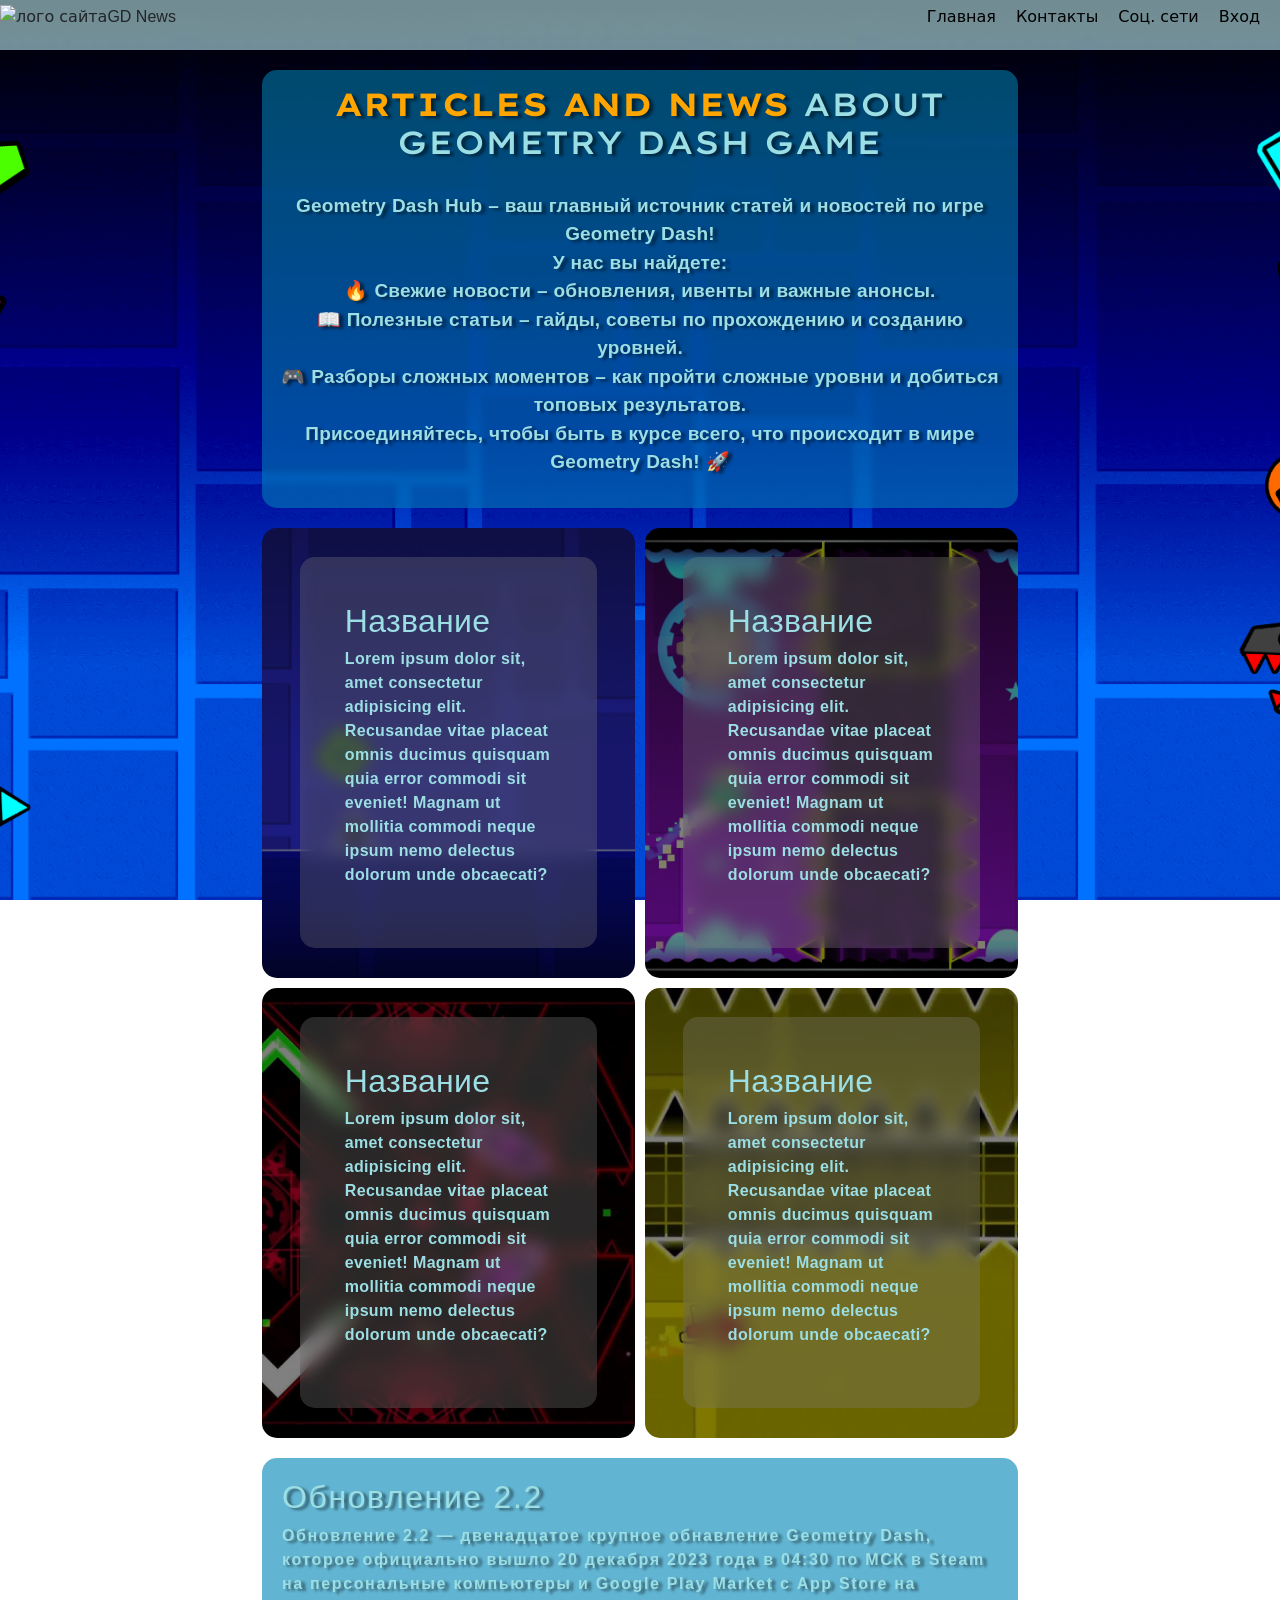
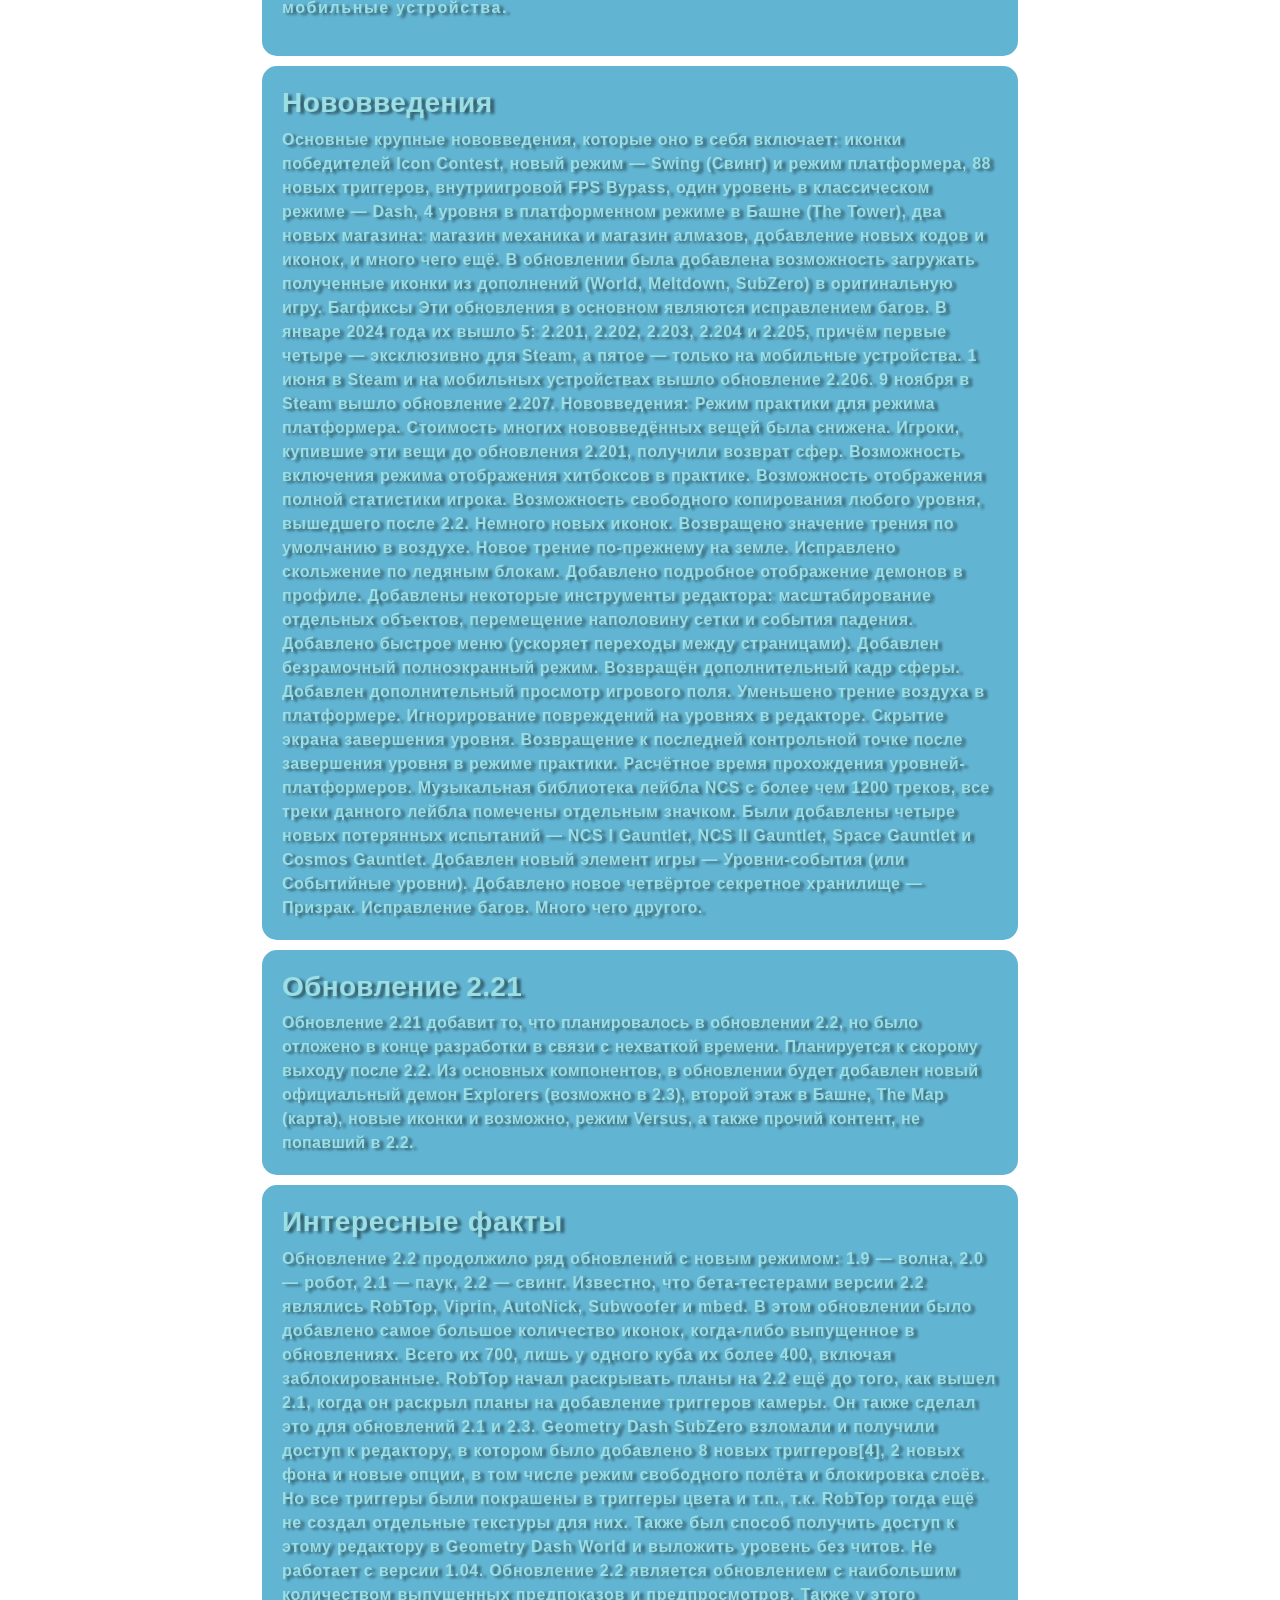
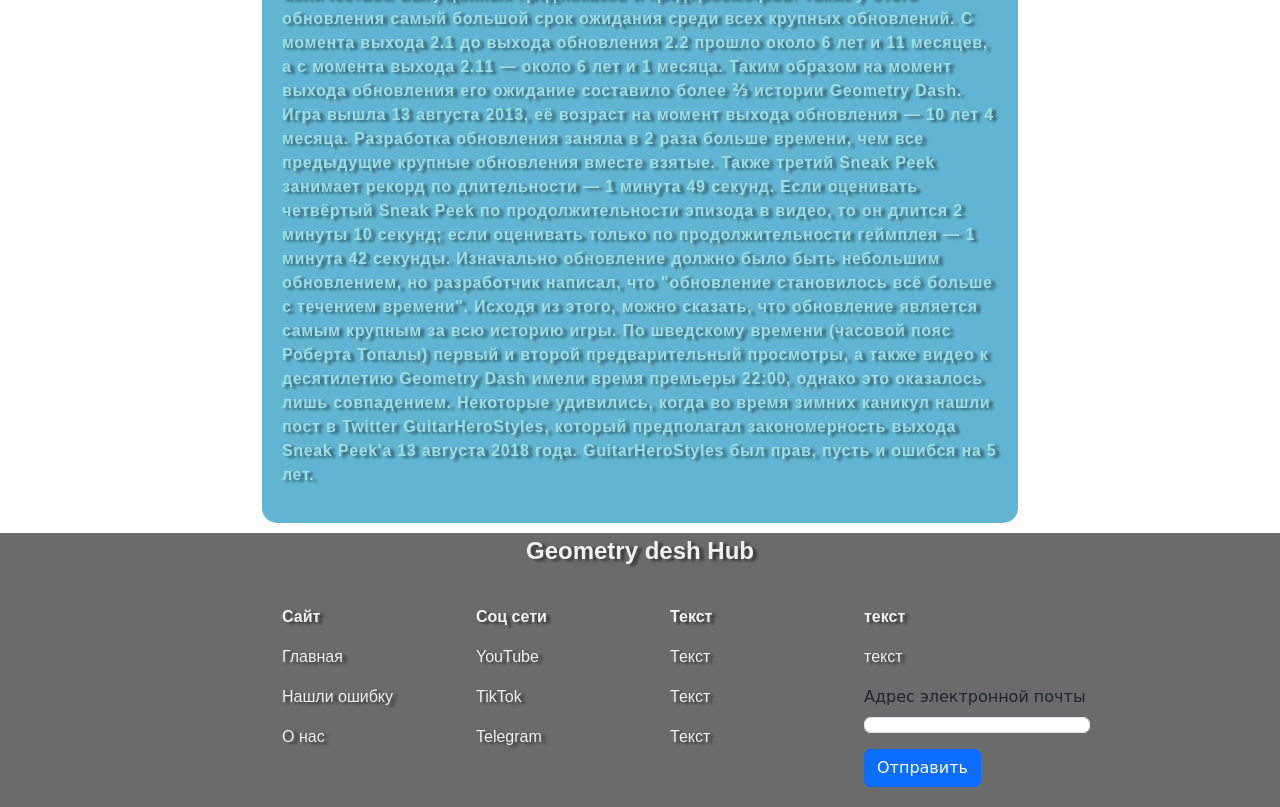
==== index.html @ f98a757c "first commit" ====
<!-- CTRL + / делает комментарий, комментарий вижу только я, компьютер их пропускает -->
<!-- Чтобы создать начальный код надо написать ! знак восклицания и нажать Enter -->
<!-- HTML это язык программирования на котором создаются страницы сайта -->
<!-- Чтобы запустить сайт можно просто открыть его в папке где он сохранен или... -->
<!-- Можно запустить сайта через расширение Live Server, нужно в коде HTML нажать ПКМ - Open with live Server -->

<!DOCTYPE html>
<html lang="ru">

<head>
    <meta charset="UTF-8">
    <meta name="viewport" content="width=device-width, initial-scale=1.0">

    <!-- link подключает CSS к HTML, в href указываем путь до CSS -->
    <link href="https://cdn.jsdelivr.net/npm/bootstrap@5.3.7/dist/css/bootstrap.min.css" rel="stylesheet"
        integrity="sha384-LN+7fdVzj6u52u30Kp6M/trliBMCMKTyK833zpbD+pXdCLuTusPj697FH4R/5mcr" crossorigin="anonymous">
    <link rel="stylesheet" href="/style.css">
    <!--  -->
    <script src="https://kit.fontawesome.com/f73ea55d07.js" crossorigin="anonymous"></script>

    <!-- Название вкладки -->
    <title>новости по Геометри Деш</title>
</head>

<body>

    <header>
        <div class="logo-and-name">
            <img src="" alt="лого сайта">
            <p>GD News</p>
        </div>



        <nav>
            <ul>
                <li><a href="#"><i class="fa-solid fa-house"></i> Главная</a></li>
                <li><a href="#"><i class="fa-solid fa-address-book"></i> Контакты</a></li>

                <li>
                    <a href="#"><i class="fa-solid fa-share-nodes"></i> Соц. сети</a>

                    <ul class="sub-menu">
                        <li><a href="#">YouTube</a></li>
                        <li><a href="#">TikTok</a></li>
                        <li><a href="#">Telegram</a></li>
                    </ul>
                </li>


                <li><a href="/login-page.html"><i class="fa-solid fa-right-to-bracket"></i> Вход</a></li>
            </ul>
        </nav>
    </header>



    <main>
        <!-- первый раздел -->
        <section class="hero container">
            <div class="hero__inner ">
                <!-- Заголовки бывают от h1 до h6 -->
                <h1><span><i class="fa-solid fa-house"></i> Articles and news</span> about Geometry Dash game</h1>
                <!-- параграф - обычный текст -->
                <p>Geometry Dash Hub – ваш главный источник статей и новостей по игре Geometry Dash! <br>
                    У нас вы найдете: <br>
                    🔥 Свежие новости – обновления, ивенты и важные анонсы. <br>
                    📖 Полезные статьи – гайды, советы по прохождению и созданию уровней. <br>
                    🎮 Разборы сложных моментов – как пройти сложные уровни и добиться топовых результатов. <br>
                    Присоединяйтесь, чтобы быть в курсе всего, что происходит в мире Geometry Dash! 🚀
                </p>
            </div>
        </section>


        <!-- второй раздел на сайте -->
        <section class="selecteon-two container">
            <div class="selecteon-two__iner ">
                <!-- карточка 1-->
                <div class="selecteon-two__iner__item">
                    <div class="selecteon-two__iner__item__description">
                        <h3>Название</h3>
                        <p>Lorem ipsum dolor sit, amet consectetur adipisicing elit. Recusandae vitae placeat omnis
                            ducimus
                            quisquam quia error commodi sit eveniet! Magnam ut mollitia commodi neque ipsum nemo
                            delectus
                            dolorum unde obcaecati?</p>
                    </div>
                    <img src="/img/lvl1.jpg" alt="картинка">
                    <!-- img это тег который добавляет картинку -->
                    <!-- src это доп. свойство (атрибуты) тега которое указывает путь до картинки -->
                    <!-- / означает обращение к главной папке на сайте -->
                    <!-- alt это доп. свойство (атрибуты) текст который появляется если картинка сломалась -->
                    <!-- width это доп. свойство (атрибуты) ширина картинки -->
                    <!-- title это доп. свойство (атрибуты) всплывающая подсказка для при наведении мышкой на картинку -->
                </div>
                <!-- карточка 2 -->
                <div class="selecteon-two__iner__item">
                    <div class="selecteon-two__iner__item__description">
                        <h3>Название</h3>
                        <p>Lorem ipsum dolor sit, amet consectetur adipisicing elit. Recusandae vitae placeat omnis
                            ducimus
                            quisquam quia error commodi sit eveniet! Magnam ut mollitia commodi neque ipsum nemo
                            delectus
                            dolorum unde obcaecati?</p>
                    </div>
                    <img src="/img/lvl2.webp" alt="картинка">
                </div>
                <!-- карточка 3-->
                <div class="selecteon-two__iner__item">
                    <div class="selecteon-two__iner__item__description">
                        <h3>Название</h3>
                        <p>Lorem ipsum dolor sit, amet consectetur adipisicing elit. Recusandae vitae placeat omnis
                            ducimus
                            quisquam quia error commodi sit eveniet! Magnam ut mollitia commodi neque ipsum nemo
                            delectus
                            dolorum unde obcaecati?</p>
                    </div>
                    <img src="/img/lvl3.jpg" alt="картинка">
                </div>

                <!-- карточка 4-->
                <div class="selecteon-two__iner__item">
                    <div class="selecteon-two__iner__item__description">
                        <h3>Название</h3>
                        <p>Lorem ipsum dolor sit, amet consectetur adipisicing elit. Recusandae vitae placeat omnis
                            ducimus
                            quisquam quia error commodi sit eveniet! Magnam ut mollitia commodi neque ipsum nemo
                            delectus
                            dolorum unde obcaecati?</p>
                    </div>
                    <img src="/img/lvl4.webp" alt="картинка">
                </div>
            </div>
        </section>


        <!-- остальные разделы -->
        <section class="rasdel container">
            <div class="rasdel-text rasdel-vtorov__inner">
                <h2>Обновление 2.2</h2>
                <p><b>Обновление 2.2</b> — двенадцатое крупное обнавление Geometry Dash, которое официально вышло 20
                    декабря
                    2023 года в 04:30 по МСК в Steam на персональные компьютеры и Google Play Market с App Store на
                    мобильные
                    устройства.
                </p>
            </div>
        </section>


        <section class="rasdel container">
            <div class="rasdel-text rasdel-tretiv__inner">
                <h3><b>Нововведения</b></h3>
                Основные крупные нововведения, которые оно в себя включает: иконки победителей Icon Contest, новый режим
                — Swing
                (Свинг) и режим платформера, 88 новых триггеров, внутриигровой FPS Bypass, один уровень в классическом
                режиме —
                Dash, 4 уровня в платформенном режиме в Башне (The Tower), два новых магазина: магазин механика и
                магазин
                алмазов, добавление новых кодов и иконок, и много чего ещё.
                В обновлении была добавлена возможность загружать полученные иконки из дополнений (World, Meltdown,
                SubZero) в
                оригинальную игру.
                Багфиксы
                Эти обновления в основном являются исправлением багов. В январе 2024 года их вышло 5: 2.201, 2.202,
                2.203, 2.204
                и 2.205, причём первые четыре — эксклюзивно для Steam, а пятое — только на мобильные устройства. 1 июня
                в Steam
                и на мобильных устройствах вышло обновление 2.206. 9 ноября в Steam вышло обновление 2.207.
                Нововведения:
                Режим практики для режима платформера.
                Стоимость многих нововведённых вещей была снижена.
                Игроки, купившие эти вещи до обновления 2.201, получили возврат сфер.
                Возможность включения режима отображения хитбоксов в практике.
                Возможность отображения полной статистики игрока.
                Возможность свободного копирования любого уровня, вышедшего после 2.2.
                Немного новых иконок.
                Возвращено значение трения по умолчанию в воздухе. Новое трение по-прежнему на земле.
                Исправлено скольжение по ледяным блокам.
                Добавлено подробное отображение демонов в профиле.
                Добавлены некоторые инструменты редактора: масштабирование отдельных объектов, перемещение наполовину
                сетки и
                события падения.
                Добавлено быстрое меню (ускоряет переходы между страницами).
                Добавлен безрамочный полноэкранный режим.
                Возвращён дополнительный кадр сферы.
                Добавлен дополнительный просмотр игрового поля.
                Уменьшено трение воздуха в платформере.
                Игнорирование повреждений на уровнях в редакторе.
                Скрытие экрана завершения уровня.
                Возвращение к последней контрольной точке после завершения уровня в режиме практики.
                Расчётное время прохождения уровней-платформеров.
                Музыкальная библиотека лейбла NCS с более чем 1200 треков, все треки данного лейбла помечены отдельным
                значком.
                Были добавлены четыре новых потерянных испытаний — NCS I Gauntlet, NCS II Gauntlet, Space Gauntlet и
                Cosmos
                Gauntlet.
                Добавлен новый элемент игры — Уровни-события (или Событийные уровни).
                Добавлено новое четвёртое секретное хранилище — Призрак.
                Исправление багов.
                Много чего другого.
            </div>
        </section>


        <section class="rasdel container">
            <div class="rasdel-text rasdel-hetvert__inner">
                <h3><b>Обновление 2.21</b></h3>
                Обновление 2.21 добавит то, что планировалось в обновлении 2.2, но было отложено в конце разработки в
                связи с
                нехваткой времени. Планируется к скорому выходу после 2.2. Из основных компонентов, в обновлении будет
                добавлен
                новый официальный демон Explorers (возможно в 2.3), второй этаж в Башне, The Map (карта), новые иконки и
                возможно, режим Versus, а также прочий контент, не попавший в 2.2.
            </div>
        </section>


        <section class="rasdel container">
            <div class="rasdel-text rasdel-pat__inner">
                <h3><b>Интересные факты</b></h3>
                Обновление 2.2 продолжило ряд обновлений с новым режимом: 1.9 — волна, 2.0 — робот, 2.1 — паук, 2.2 —
                свинг.
                Известно, что бета-тестерами версии 2.2 являлись RobTop, Viprin, AutoNick, Subwoofer и mbed.
                В этом обновлении было добавлено самое большое количество иконок, когда-либо выпущенное в обновлениях.
                Всего их
                700, лишь у одного куба их более 400, включая заблокированные.
                RobTop начал раскрывать планы на 2.2 ещё до того, как вышел 2.1, когда он раскрыл планы на добавление
                триггеров
                камеры.
                Он также сделал это для обновлений 2.1 и 2.3.
                Geometry Dash SubZero взломали и получили доступ к редактору, в котором было добавлено 8 новых
                триггеров[4], 2
                новых фона и новые опции, в том числе режим свободного полёта и блокировка слоёв. Но все триггеры были
                покрашены
                в триггеры цвета и т.п., т.к. RobTop тогда ещё не создал отдельные текстуры для них.
                Также был способ получить доступ к этому редактору в Geometry Dash World и выложить уровень без читов.
                Не
                работает с версии 1.04.
                Обновление 2.2 является обновлением с наибольшим количеством выпущенных предпоказов и предпросмотров.
                Также у
                этого обновления самый большой срок ожидания среди всех крупных обновлений. С момента выхода 2.1 до
                выхода
                обновления 2.2 прошло около 6 лет и 11 месяцев, а с момента выхода 2.11 — около 6 лет и 1 месяца.
                Таким образом на момент выхода обновления его ожидание составило более ⅔ истории Geometry Dash. Игра
                вышла 13
                августа 2013, её возраст на момент выхода обновления — 10 лет 4 месяца. Разработка обновления заняла в 2
                раза
                больше времени, чем все предыдущие крупные обновления вместе взятые.
                Также третий Sneak Peek занимает рекорд по длительности — 1 минута 49 секунд.
                Если оценивать четвёртый Sneak Peek по продолжительности эпизода в видео, то он длится 2 минуты 10
                секунд; если
                оценивать только по продолжительности геймплея — 1 минута 42 секунды.
                Изначально обновление должно было быть небольшим обновлением, но разработчик написал, что "обновление
                становилось всё больше с течением времени".
                Исходя из этого, можно сказать, что обновление является самым крупным за всю историю игры.
                По шведскому времени (часовой пояс Роберта Топалы) первый и второй предварительный просмотры, а также
                видео к
                десятилетию Geometry Dash имели время премьеры 22:00, однако это оказалось лишь совпадением.
                Некоторые удивились, когда во время зимних каникул нашли пост в Twitter GuitarHeroStyles, который
                предполагал
                закономерность выхода Sneak Peek'а 13 августа 2018 года. GuitarHeroStyles был прав, пусть и ошибся на 5
                лет.
                </p>
            </div>
        </section>


        <!-- Маркерованый список -->
        <!-- <ul>
            <li>пункт</li>
            <li>пункт</li>
            <li>пункт</li>
            <li>пункт</li>
            <li>пункт</li>
            <li>пункт</li>
        </ul>
        <ol>
            <li>пункт</li>
            <li>пункт</li>
            <li>пункт</li>
            <li>пункт</li>
            <li>пункт</li>
        </ol>
        
        <li><b>Делает жирныйм текст.</b> Lorem ipsum dolor sit. Laborum, eum.</li>
        <li><i>Делает курсивы наклонный текст</i> Lorem elit. Velit, consequuntur?</li>
        <li><mark>Делает выделенный текст маркером</mark> elit. Fugit, nisi.</li>
        <li><del>Lorem ipsum dolor sit amet consectetur adipisicing elit.</del> Iste, natus?</li>
        <li>Lorem в квадрате<sup>2</sup> ipsum dolor sit amet.</li>
        <li><del><i><b>Комбинируем все стили для текста</b></i></del></li>
        <li>Lorem с нижним добавлением<sub>нижнее добавление</sub> consectetur adipisicing elit. Ullam, praesentium.</li> -->
    </main>

    <footer>
        <div class="footer__inner container">
            <p><b>Geometry desh Hub</b></p>
            <div class="grid-container">
                <div class="grid-container-item">
                    <p><b>Сайт</b></p>
                    <p>Главная</p>
                    <p>Нашли ошибку</p>
                    <p>О нас</p>

                </div>
                <div class="grid-container-item">
                    <p><b>Соц сети</b></p>
                    <p>YouTube</p>
                    <p>TikTok</p>
                    <p>Telegram</p>
                </div>
                <div class="grid-container-item">
                    <p><b>Текст</b></p>
                    <p>Текст</p>
                    <p>Текст</p>
                    <p>Текст</p>
                </div>
                <div class="grid-container-item item-4">
                    <p><b>текст</b></p>
                    <p>текст</p>
                    <form>
                        <div class="mb-3">
                            <label for="exampleInputEmail1" class="form-label">Адрес электронной почты</label>
                            <input type="email" class="form-control" id="exampleInputEmail1"
                            aria-describedby="emailHelp">

                        </div>

                        <button type="submit" class="btn btn-primary">Отправить</button>
                    </form>

                </div>
            </div>
        </div>
    </footer>

</body>

</html>
---- style.css ----
/* импортируем шрифт с сайта Google Fonts к себе на сайт  */
@import url('https://fonts.googleapis.com/css2?family=Lexend+Giga:wght@100..900&display=swap');
/* font-family: "Lexend Giga", sans-serif; */

/*Звездочка это - стиль который задается всем объектам  */
*{
    margin: 0;
    padding: 0;
    box-sizing: border-box; /* Чтобы не выходить за пределы блока если добавил padding */
}

:root{
    --conteiner-padding: 0 15%;
    --conteiner-padding-s: 0 10px;
}

body {
    background: url('/img/фон\ для\ сайта\ геометри\ деш.png') no-repeat center center fixed;
    background-size: cover;
    height: 100vh;
    font-size: 16px;
    
}

section{
    margin-bottom: 20px;
}

.container {
    padding: var(--conteiner-padding);
}

a {
    text-decoration: none;
    color: black;

}

ul {
    list-style: none;
}

/* ----------------------------------------------------- */
/* Общие стили для медиа Desktop First */
/* ----------------------------------------------------- */


/* 1399px и меньше */
@media (max-width: 1399px) {

}


/* 1199px и меньше */
@media (max-width: 1199px) {
   
}


/* 991px и меньше */
@media (max-width: 991px) {
   
}


/* 767px и меньше */
@media (max-width: 767px) {
   .container { padding: var(--conteiner-padding-s); }
}


/* 575px и меньше */
@media (max-width: 575px) {
   
}









































/* Верхняя часть сайта */
header{
    position: fixed;
    height: 50px;
    width: 100%;
    display: flex;
    justify-content: space-between;
    align-items: center;
    background-color: rgba(197, 245, 255, 0.575);
    padding: var(--conteiner-margin);
    z-index: 1000;
    box-sizing: border-box;
    backdrop-filter: blur(3px);
    
}

.logo-and-name{
    display: flex;
}

.logo-and-name p {
    font-family: Impact, Haettenschweiler, 'Arial Narrow Bold', sans-serif;
}

nav {
    display: flex;
    color: black;
    
}
nav ul {
    display: flex;
}

nav ul li {
    position: relative;
    margin-right: 20px;
}

.sub-menu{
    display: none;
    position: absolute;
    padding: 20px;
    width: 84px;
    background-color: rgba(197, 245, 255, 0.575);
    border-radius: 15px;
}

.sub-menu li {
    margin-bottom: 20px;
}

.sub-menu li:last-child{
    margin-bottom: 0px;
}

nav ul li:hover .sub-menu {
   display: block; 
   position: absolute;
}




/* 767pх и меньше */ 
@media (max-width: 767px) {

    
    header{max-width: 720px;}

    nav{max-width: 720px;}

    nav ul li{max-width: 720px;}

    .sub-menu{max-width: 720px;}
}
/* 575px и меньше */
@media (max-width: 575px) {
    
    header{max-width: 100%;}

    nav{max-width: 100%;}

    nav ul li{max-width: 100%;}

    .sub-menu{max-width: 100%;}
}






































main{
    padding-top: 70px;
}


/* Дополнительные стили для контента */
.hero__inner {
    text-align: center;
    z-index: 1;    
    background: rgba(0, 136, 185, 0.545);
    border-radius: 15px;
    padding: 15px;
    margin-bottom: 20px;
    backdrop-filter: blur(3px);
    font-size: 19px;
}

.hero__inner h1{
    margin-bottom: 30px;
    font-family: "Lexend Giga", sans-serif;
    letter-spacing: 0.01em;
    font-size: 2rem;
    word-spacing: 0.3px;
    color: rgb(155, 222, 227);
    text-transform: uppercase;
    text-shadow: 4px 2px 3px rgba(0, 0, 0, 0.51);
    
}

.hero__inner h1 span{
    color: orange;
    font-weight: bold;
}

.hero__inner p{
    font-family: 'Franklin Gothic Medium', 'Arial Narrow', Arial, sans-serif;
    letter-spacing: 0.01em;
    word-spacing: 0.3px;
    color: rgb(155, 222, 227);
    text-shadow: 4px 2px 3px rgba(0, 0, 0, 0.51);
    font-weight: bold;
    
}





























/* вторая секция */
.selecteon-two{
    background-color: rgba(127, 255, 212, 0);
}

.selecteon-two__iner{
    display:flex;
    flex-wrap: wrap;
    gap: 10px;
}

.selecteon-two__iner__item{
    position: relative;
    padding: 5%;
    width: calc(50% - 5px);
    height: 50vh;
    display: flex;
    justify-content: center;
    align-items: center;
    flex-direction: column;
}

.selecteon-two__iner__item img{
    width: 100%;
    height: 100%;
    object-fit: cover;
    filter: brightness(50%);
    border-radius: 15px;
    z-index: 1;
    position: absolute;
}

.selecteon-two__iner__item__description{
    padding: 45px;
    background-color: rgba(128, 128, 128, 0.3);
    backdrop-filter: blur(9px);
    border-radius: 15px;
    font-family: 'Franklin Gothic Medium', 'Arial Narrow', Arial, sans-serif;
    letter-spacing: 0.02em;
    word-spacing: 0.4px;
    color: rgb(155, 222, 227);
    font-weight: bold;
    z-index: 2;
}

.selecteon-two__iner__item__description h3{
    
    font-size: 32px;
    margin-bottom: 7px;
}

/* 1399рx и меньше */
/* @media (max-width: 1399px) { 

} */

/* 1199px и меньше */
/* @media (max-width: 1199px) {
    
} */

/* 991px и меньше */ 
@media (max-width: 991px) {
    
   /* .selecteon-two{max-width: 960px;}

    .selecteon-two__iner__item{max-width: 960px;}

    .selecteon-two__iner__item img{max-width: 960px;}

    .selecteon-two__iner__item__description{max-width: 960px;} */
}

/* 767pх и меньше */ 
@media (max-width: 767px) {
    
    /* .selecteon-two{max-width: 720px;} */

    .selecteon-two__iner__item{
        width: 100%;
        height: 100%;
        padding: 60px 30px;
    }

    /* .selecteon-two__iner__item img{max-width: 720px;}

    .selecteon-two__iner__item__description{max-width: 720px;} */
}
/* 575px и меньше */
@media (max-width: 575px) {
    
    /* .selecteon-two{max-width: 100%;}

    .selecteon-two__iner__item{max-width: 100%;}

    .selecteon-two__iner__item img{max-width: 100%;}

    .selecteon-two__iner__item__description{max-width: 100%;} */
}


























.rasdel{ margin-bottom: 10px; }

.rasdel-text {
    padding: 20px;
    font-family: 'Franklin Gothic Medium', 'Arial Narrow', Arial, sans-serif;
    word-spacing: 0.4px; 
    color: rgb(155, 222, 227);
    font-weight: bold;
    text-shadow: 4px 2px 3px rgba(0, 0, 0, 0.51);
    background: rgba(0, 136, 185, 0.618);
    border-radius: 15px;
    backdrop-filter: blur(3px);
}

.rasdel-vtorov__inner{ letter-spacing: 0.1em; word-spacing: 0.3px;}

.rasdel-tretiv__inner{ letter-spacing: 0.03em;}

.rasdel-hetvert__inner{ letter-spacing: 0.02em;}

.rasdel-pat__inner{ letter-spacing: 0.04em;}


/* 767pх и меньше */ 
@media (max-width: 767px) {
    
    .rasdel-vtorov{max-width: 720px;}

    .rasdel-tretiv{max-width: 720px;}

    .rasdel-hetvert{max-width: 720px;}

    .rasdel-pat{max-width: 720px;}
}
/* 575px и меньше */
@media (max-width: 575px) {
    
    .rasdel-vtorov{max-width: 100%;}

    .rasdel-tretiv{max-width: 100%;}

    .rasdel-hetvert{max-width: 100%;}

    .rasdel-pat{max-width: 100%;}
}


































footer{
    background-color: rgb(107, 107, 107);
    
}

/* .footer__inner {
 
    
} */

footer .footer__inner > p {
    display: flex ;
    justify-content: center;
    font-size: 1.5rem;
}

footer .footer__inner p {
    font-family: 'Franklin Gothic Medium', 'Arial Narrow', Arial, sans-serif;
    color: rgb(240, 240, 240);
    text-shadow: 4px 2px 3px rgba(0, 0, 0, 0.51);
    
}

footer input{
    height: 16px;
    border-radius: 15px;
}




.grid-container{
    display: grid;
    /* grid-template-columns: repeat(4, 1fr); */
    grid-template-columns: repeat(auto-fit, minmax(150px, 1fr));
    gap: 20px;
}

.grid-container-item{
    margin: 20px;
}

.item-4 {
    min-width: max-content;
}


/* 767pх и меньше */ 
@media (max-width: 767px) {

    .item-4 { width: auto; min-width: none; }

    .footer__inner input { width: 100%; }
}
/* 575px и меньше */
@media (max-width: 575px) {
   
}









































/* страница регестрации *//* страница регестрации *//* страница регестрации *//* страница регестрации *//* страница регестрации *//* страница регестрации */
/* страница регестрации *//* страница регестрации *//* страница регестрации *//* страница регестрации *//* страница регестрации *//* страница регестрации */
/* страница регестрации *//* страница регестрации *//* страница регестрации *//* страница регестрации *//* страница регестрации *//* страница регестрации */
/* страница регестрации *//* страница регестрации *//* страница регестрации *//* страница регестрации *//* страница регестрации *//* страница регестрации */
/* страница регестрации *//* страница регестрации *//* страница регестрации *//* страница регестрации *//* страница регестрации *//* страница регестрации */
/* страница регестрации *//* страница регестрации *//* страница регестрации *//* страница регестрации *//* страница регестрации *//* страница регестрации */
/* страница регестрации *//* страница регестрации *//* страница регестрации *//* страница регестрации *//* страница регестрации *//* страница регестрации */
/* страница регестрации *//* страница регестрации *//* страница регестрации *//* страница регестрации *//* страница регестрации *//* страница регестрации */
/* страница регестрации *//* страница регестрации *//* страница регестрации *//* страница регестрации *//* страница регестрации *//* страница регестрации */
/* страница регестрации *//* страница регестрации *//* страница регестрации *//* страница регестрации *//* страница регестрации *//* страница регестрации */

.registration-page{
    background-color: white;
    display: grid;
    align-items: center;
    justify-content: center;
    
}
.registration-page form{
    background: rgba(0, 136, 185, 0.618);
    padding: 30px;
    
    border-radius: 15px;
    backdrop-filter: blur(4px);

}

.registration-page label{
    color: white;
    font-family: 'Franklin Gothic Medium', 'Arial Narrow', Arial, sans-serif;
    letter-spacing: 0.1em;
    word-spacing: 0.3px;
    text-shadow: 4px 2px 3px rgba(0, 0, 0, 0.51);
}

.registration-page input{
    margin-bottom: 15px;
    
}

.registration-page h1{
    color: white ;
    font-family: 'Franklin Gothic Medium', 'Arial Narrow', Arial, sans-serif;
    letter-spacing: 0.1em;
    word-spacing: 0.3px;
    text-shadow: 4px 2px 3px rgba(0, 0, 0, 0.51);
    margin-bottom: 15px;
}





/* 767pх и меньше */ 
@media (max-width: 767px) {
    
    .registration-page{max-width: 720px;}

    .registration-page form{max-width: 720px;}

    .registration-page label{max-width: 720px;}

    .registration-page input{max-width: 720px;}

    .registration-page h1{max-width: 720px;}
}
/* 575px и меньше */
@media (max-width: 575px) {
    
    .registration-page{max-width: 100%;}

    .registration-page form{max-width: 100%;}

    .registration-page label{max-width: 100%;}

    .registration-page input{max-width: 100%;}

    .registration-page h1{max-width: 100%;}
}















.entrance-page{
    background-color: white;
    display: grid;
    align-items: center;
    justify-content: center;
}
.entrance-page form{
    display: flex;
    flex-direction: column;
    background: rgba(0, 136, 185, 0.618);
    padding: 30px;
    background: rgba(0, 136, 185, 0.618);
    border-radius: 15px;
    backdrop-filter: blur(4px);

}

.entrance-page button{
    display: block;
    
    padding: 10px 40px !important;
}

.entrance-page label{
    color: white;
    font-family: 'Franklin Gothic Medium', 'Arial Narrow', Arial, sans-serif;
    letter-spacing: 0.1em;
    word-spacing: 0.3px;
    text-shadow: 4px 2px 3px rgba(0, 0, 0, 0.51);
}



.entrance-page h1{
    color: white;
    font-family: 'Franklin Gothic Medium', 'Arial Narrow', Arial, sans-serif;
    letter-spacing: 0.1em;
    word-spacing: 0.3px;
    text-shadow: 4px 2px 3px rgba(0, 0, 0, 0.51);
    
}

.entrance-page a{
    color: white;
    font-family: 'Franklin Gothic Medium', 'Arial Narrow', Arial, sans-serif;
    letter-spacing: 0.1em;
    word-spacing: 0.3px;
    text-shadow: 4px 2px 3px rgba(0, 0, 0, 0.51);
    
}

.form-bottom a{
    transition: 0.3s;
}

.form-bottom a:hover{
    text-decoration: underline;
    transition: 0.3s;
}

.form-bottom{
    width: 100%;
    display: flex;
    justify-content: center;
}

.form-bottom p {
    color: white;
    font-family: 'Franklin Gothic Medium', 'Arial Narrow', Arial, sans-serif;
    letter-spacing: 0.1em;
    word-spacing: 0.3px;
    text-shadow: 4px 2px 3px rgba(0, 0, 0, 0.51);
}
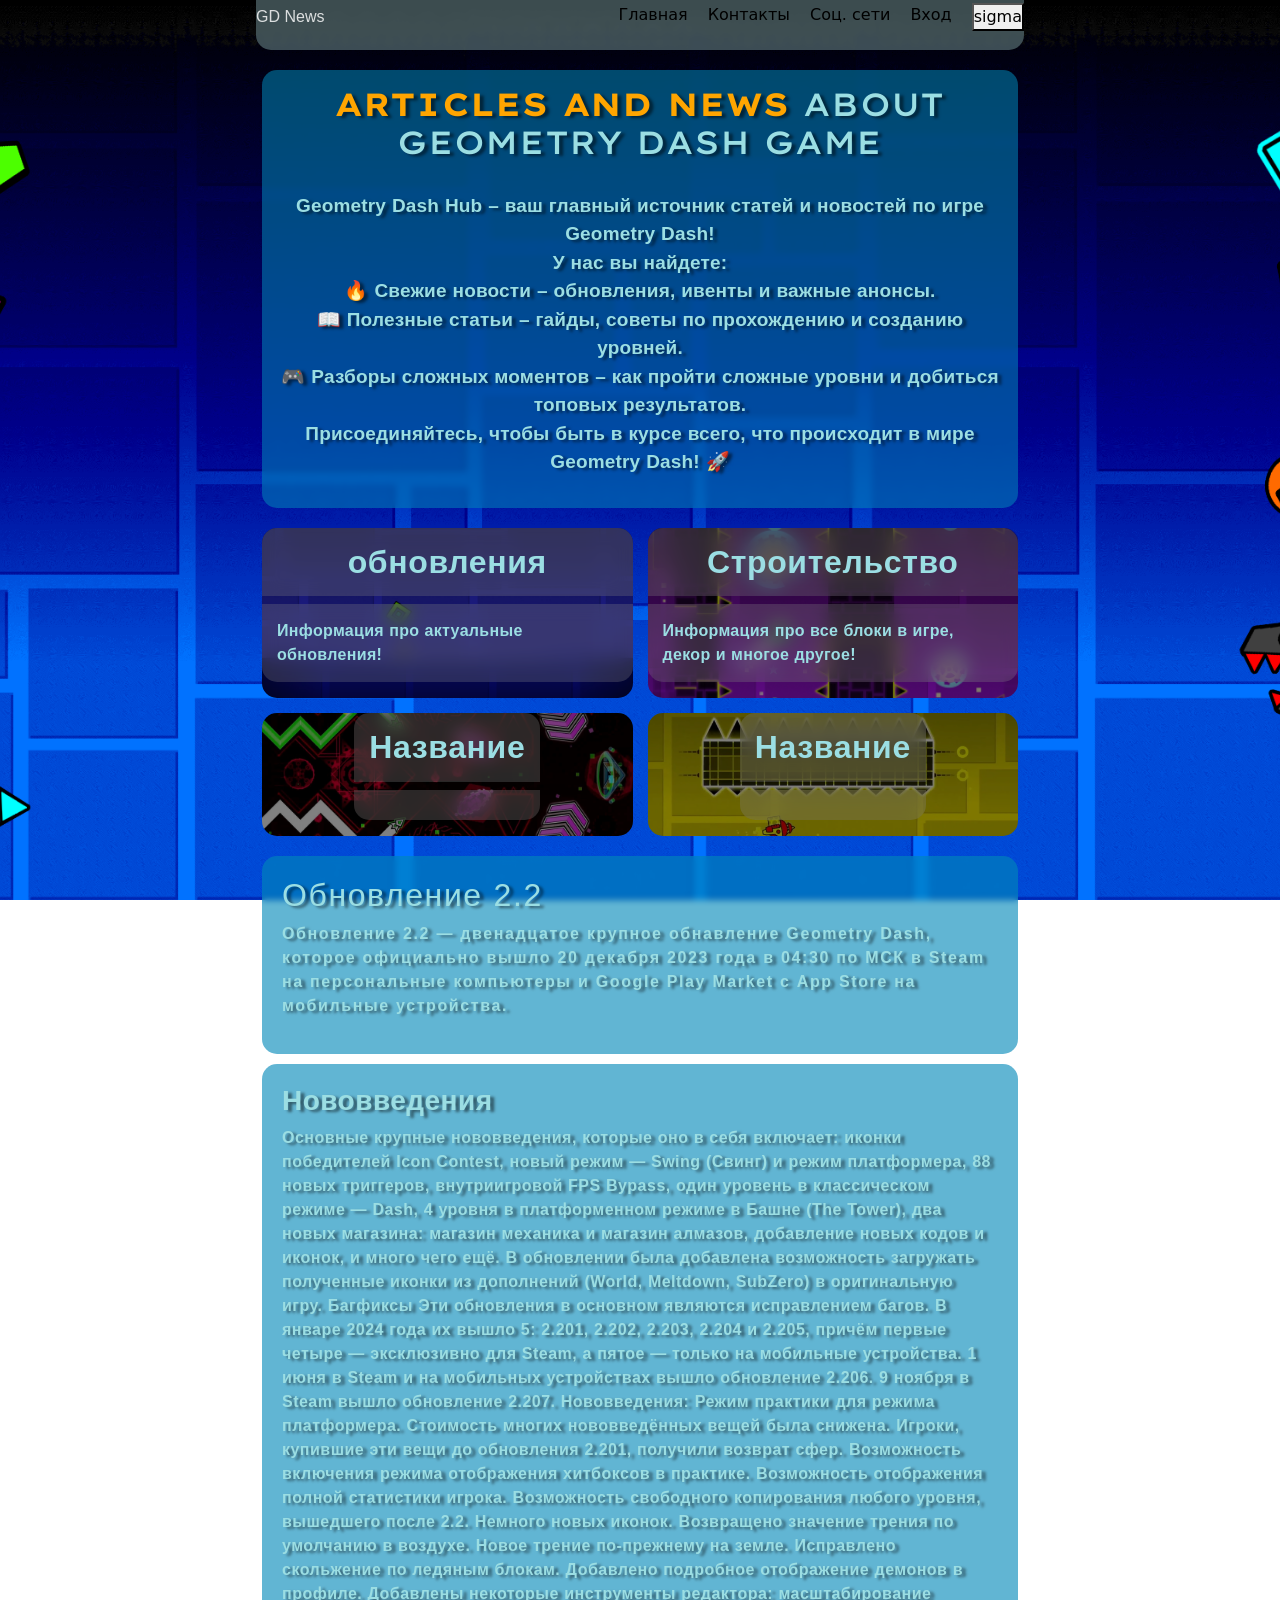
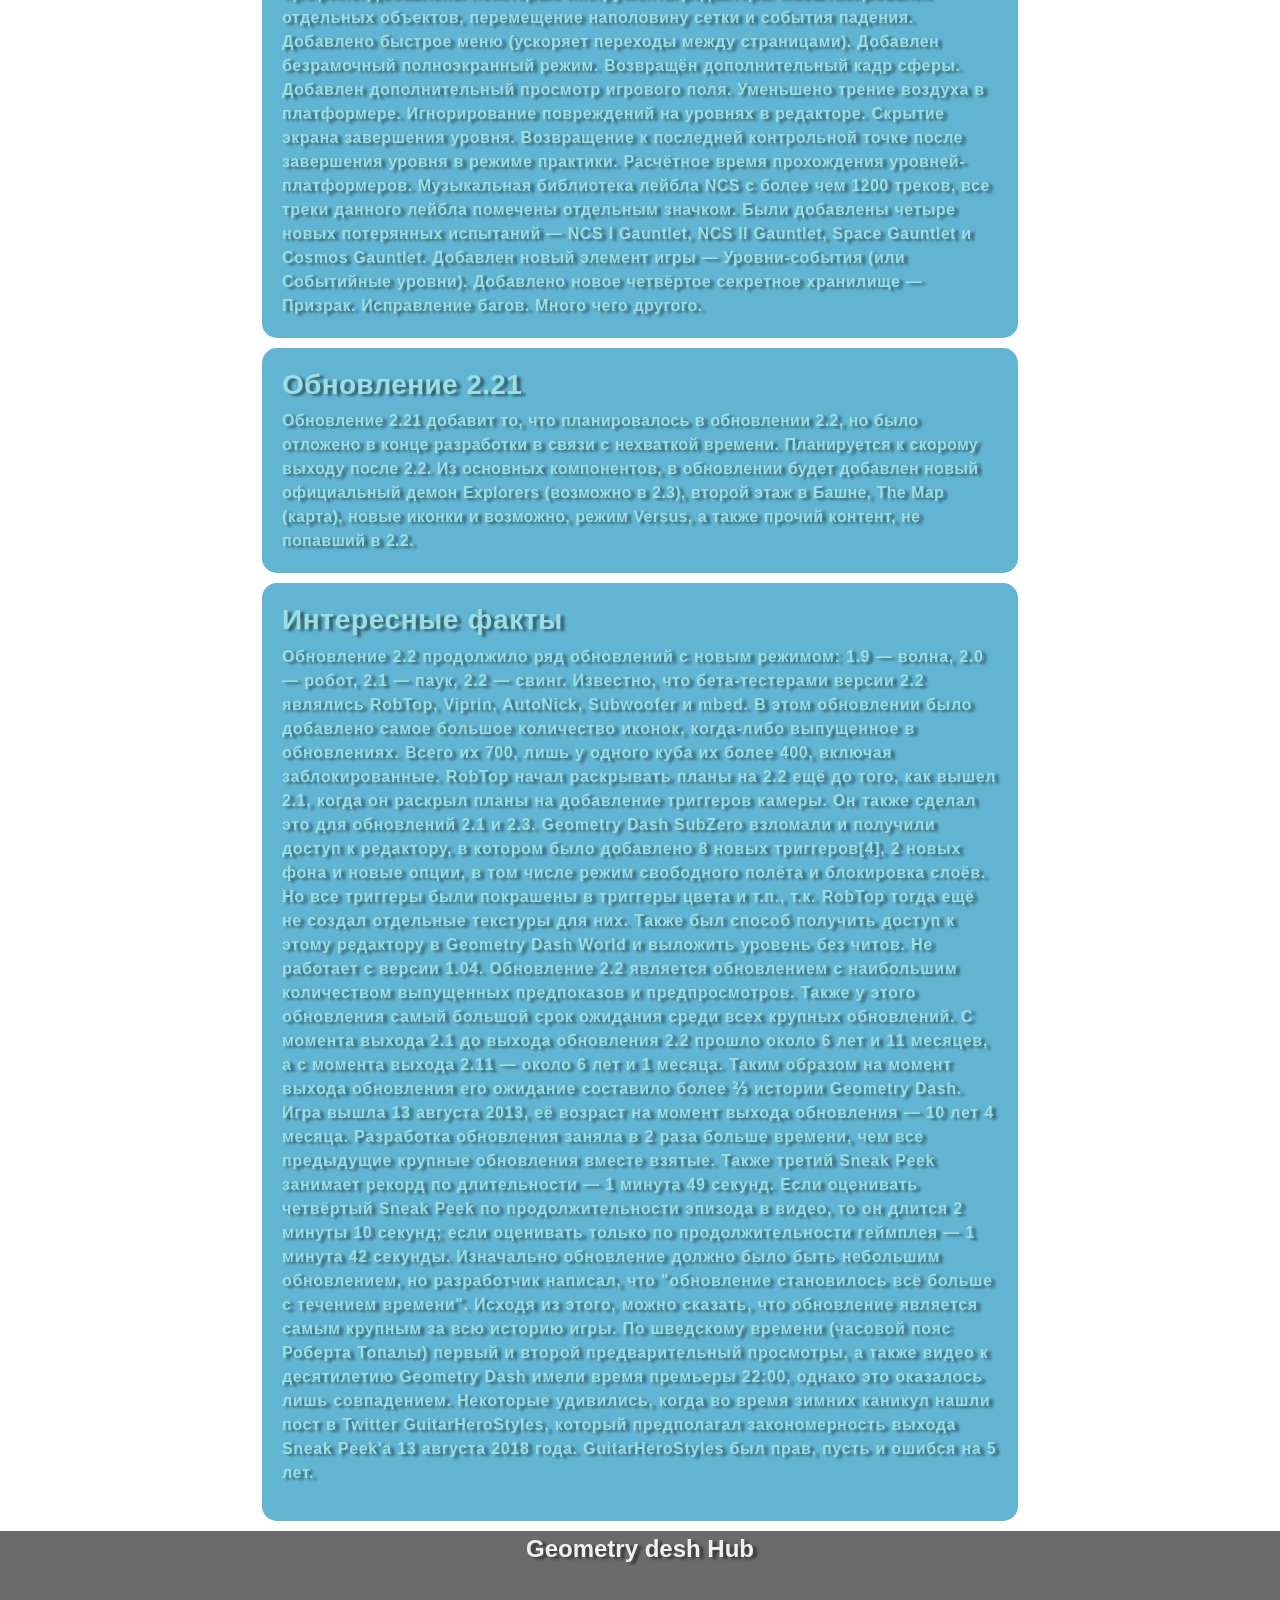
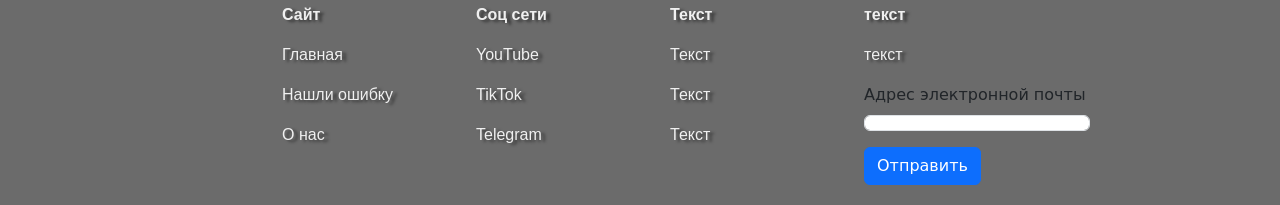
==== commit ae314d3b: "закончил основы Frontend перехожу к backend" ====
--- a/index.html
+++ b/index.html
@@ -14,8 +14,8 @@
     <!-- link подключает CSS к HTML, в href указываем путь до CSS -->
     <link href="https://cdn.jsdelivr.net/npm/bootstrap@5.3.7/dist/css/bootstrap.min.css" rel="stylesheet"
         integrity="sha384-LN+7fdVzj6u52u30Kp6M/trliBMCMKTyK833zpbD+pXdCLuTusPj697FH4R/5mcr" crossorigin="anonymous">
-    <link rel="stylesheet" href="/style.css">
-    <!--  -->
+    <link rel="stylesheet" href="style.css">
+    
     <script src="https://kit.fontawesome.com/f73ea55d07.js" crossorigin="anonymous"></script>
 
     <!-- Название вкладки -->
@@ -23,10 +23,11 @@
 </head>
 
 <body>
+    
 
     <header>
         <div class="logo-and-name">
-            <img src="" alt="лого сайта">
+            <img src="" alt="">
             <p>GD News</p>
         </div>
 
@@ -49,6 +50,8 @@
 
 
                 <li><a href="/login-page.html"><i class="fa-solid fa-right-to-bracket"></i> Вход</a></li>
+
+                <button>sigma</button>
             </ul>
         </nav>
     </header>
@@ -79,57 +82,39 @@
                 <!-- карточка 1-->
                 <div class="selecteon-two__iner__item">
                     <div class="selecteon-two__iner__item__description">
-                        <h3>Название</h3>
-                        <p>Lorem ipsum dolor sit, amet consectetur adipisicing elit. Recusandae vitae placeat omnis
-                            ducimus
-                            quisquam quia error commodi sit eveniet! Magnam ut mollitia commodi neque ipsum nemo
-                            delectus
-                            dolorum unde obcaecati?</p>
+                        <h3>обновления</h3>
+                        <p>
+                            Информация про актуальные обновления!
+                        </p>
                     </div>
-                    <img src="/img/lvl1.jpg" alt="картинка">
-                    <!-- img это тег который добавляет картинку -->
-                    <!-- src это доп. свойство (атрибуты) тега которое указывает путь до картинки -->
-                    <!-- / означает обращение к главной папке на сайте -->
-                    <!-- alt это доп. свойство (атрибуты) текст который появляется если картинка сломалась -->
-                    <!-- width это доп. свойство (атрибуты) ширина картинки -->
-                    <!-- title это доп. свойство (атрибуты) всплывающая подсказка для при наведении мышкой на картинку -->
+                    <img src="img/lvl1.jpg" alt="картинка">
                 </div>
                 <!-- карточка 2 -->
                 <div class="selecteon-two__iner__item">
                     <div class="selecteon-two__iner__item__description">
-                        <h3>Название</h3>
-                        <p>Lorem ipsum dolor sit, amet consectetur adipisicing elit. Recusandae vitae placeat omnis
-                            ducimus
-                            quisquam quia error commodi sit eveniet! Magnam ut mollitia commodi neque ipsum nemo
-                            delectus
-                            dolorum unde obcaecati?</p>
+                        <h3>Строительство</h3>
+                        <p>
+                            Информация про все блоки в игре, декор и многое другое!
+                        </p>
                     </div>
-                    <img src="/img/lvl2.webp" alt="картинка">
+                    <img src="img/lvl2.webp" alt="картинка">
                 </div>
                 <!-- карточка 3-->
                 <div class="selecteon-two__iner__item">
                     <div class="selecteon-two__iner__item__description">
                         <h3>Название</h3>
-                        <p>Lorem ipsum dolor sit, amet consectetur adipisicing elit. Recusandae vitae placeat omnis
-                            ducimus
-                            quisquam quia error commodi sit eveniet! Magnam ut mollitia commodi neque ipsum nemo
-                            delectus
-                            dolorum unde obcaecati?</p>
+                        <p></p>
                     </div>
-                    <img src="/img/lvl3.jpg" alt="картинка">
+                    <img src="img/lvl3.jpg" alt="картинка">
                 </div>
 
                 <!-- карточка 4-->
                 <div class="selecteon-two__iner__item">
                     <div class="selecteon-two__iner__item__description">
                         <h3>Название</h3>
-                        <p>Lorem ipsum dolor sit, amet consectetur adipisicing elit. Recusandae vitae placeat omnis
-                            ducimus
-                            quisquam quia error commodi sit eveniet! Magnam ut mollitia commodi neque ipsum nemo
-                            delectus
-                            dolorum unde obcaecati?</p>
+                        <p></p>
                     </div>
-                    <img src="/img/lvl4.webp" alt="картинка">
+                    <img src="img/lvl4.webp" alt="картинка">
                 </div>
             </div>
         </section>
@@ -335,6 +320,7 @@
         </div>
     </footer>
 
+    <script src="tema.js"></script>
 </body>
 
 </html>
--- a/style.css
+++ b/style.css
@@ -15,7 +15,7 @@
 }
 
 body {
-    background: url('/img/фон\ для\ сайта\ геометри\ деш.png') no-repeat center center fixed;
+    background: url('img/фон\ для\ сайта\ геометри\ деш.png') no-repeat center center fixed;
     background-size: cover;
     height: 100vh;
     font-size: 16px;
@@ -118,7 +118,8 @@
 header{
     position: fixed;
     height: 50px;
-    width: 100%;
+    width: 60%;
+    margin-left: 20%;
     display: flex;
     justify-content: space-between;
     align-items: center;
@@ -127,6 +128,7 @@
     z-index: 1000;
     box-sizing: border-box;
     backdrop-filter: blur(3px);
+    border-radius: 0 0 15px 15px;
     
 }
 
@@ -154,23 +156,19 @@
 
 .sub-menu{
     display: none;
+    flex-direction: column;
     position: absolute;
     padding: 20px;
-    width: 84px;
     background-color: rgba(197, 245, 255, 0.575);
     border-radius: 15px;
-}
-
-.sub-menu li {
-    margin-bottom: 20px;
-}
-
-.sub-menu li:last-child{
-    margin-bottom: 0px;
-}
+    gap: 20px;
+    color: rgb(255, 255, 255);
+}
+
+
 
 nav ul li:hover .sub-menu {
-   display: block; 
+   display: flex; 
    position: absolute;
 }
 
@@ -316,16 +314,18 @@
 }
 
 .selecteon-two__iner{
-    display:flex;
-    flex-wrap: wrap;
-    gap: 10px;
+    display:grid;
+    grid-template-columns: repeat(2, 2fr);
+    gap: 15px;
 }
 
 .selecteon-two__iner__item{
     position: relative;
-    padding: 5%;
+    /* width: 400px;
+    height: 400px; */
+    /* padding: 5%;
     width: calc(50% - 5px);
-    height: 50vh;
+    height: 50vh; */
     display: flex;
     justify-content: center;
     align-items: center;
@@ -343,22 +343,38 @@
 }
 
 .selecteon-two__iner__item__description{
-    padding: 45px;
+    z-index: 2;
+}
+
+.selecteon-two__iner__item__description h3{
+    display: flex;
+    justify-content: center;
+    letter-spacing: 0.02em;
+    word-spacing: 0.4px;
+    font-family: 'Franklin Gothic Medium', 'Arial Narrow', Arial, sans-serif;
+    padding: 15px;
+    font-size: 32px;
     background-color: rgba(128, 128, 128, 0.3);
     backdrop-filter: blur(9px);
-    border-radius: 15px;
-    font-family: 'Franklin Gothic Medium', 'Arial Narrow', Arial, sans-serif;
-    letter-spacing: 0.02em;
-    word-spacing: 0.4px;
+    border-radius: 15px 15px 0 0;
     color: rgb(155, 222, 227);
     font-weight: bold;
     z-index: 2;
 }
 
-.selecteon-two__iner__item__description h3{
-    
-    font-size: 32px;
-    margin-bottom: 7px;
+.selecteon-two__iner__item__description p{
+    display: flex;
+    justify-content: center;
+    letter-spacing: 0.02em;
+    word-spacing: 0.4px;
+    font-family: 'Franklin Gothic Medium', 'Arial Narrow', Arial, sans-serif;
+    padding: 15px;
+    background-color: rgba(128, 128, 128, 0.3);
+    backdrop-filter: blur(9px);
+    border-radius: 0 0 15px 15px;
+    color: rgb(155, 222, 227);
+    font-weight: bold;
+    z-index: 2;
 }
 
 /* 1399рx и меньше */
